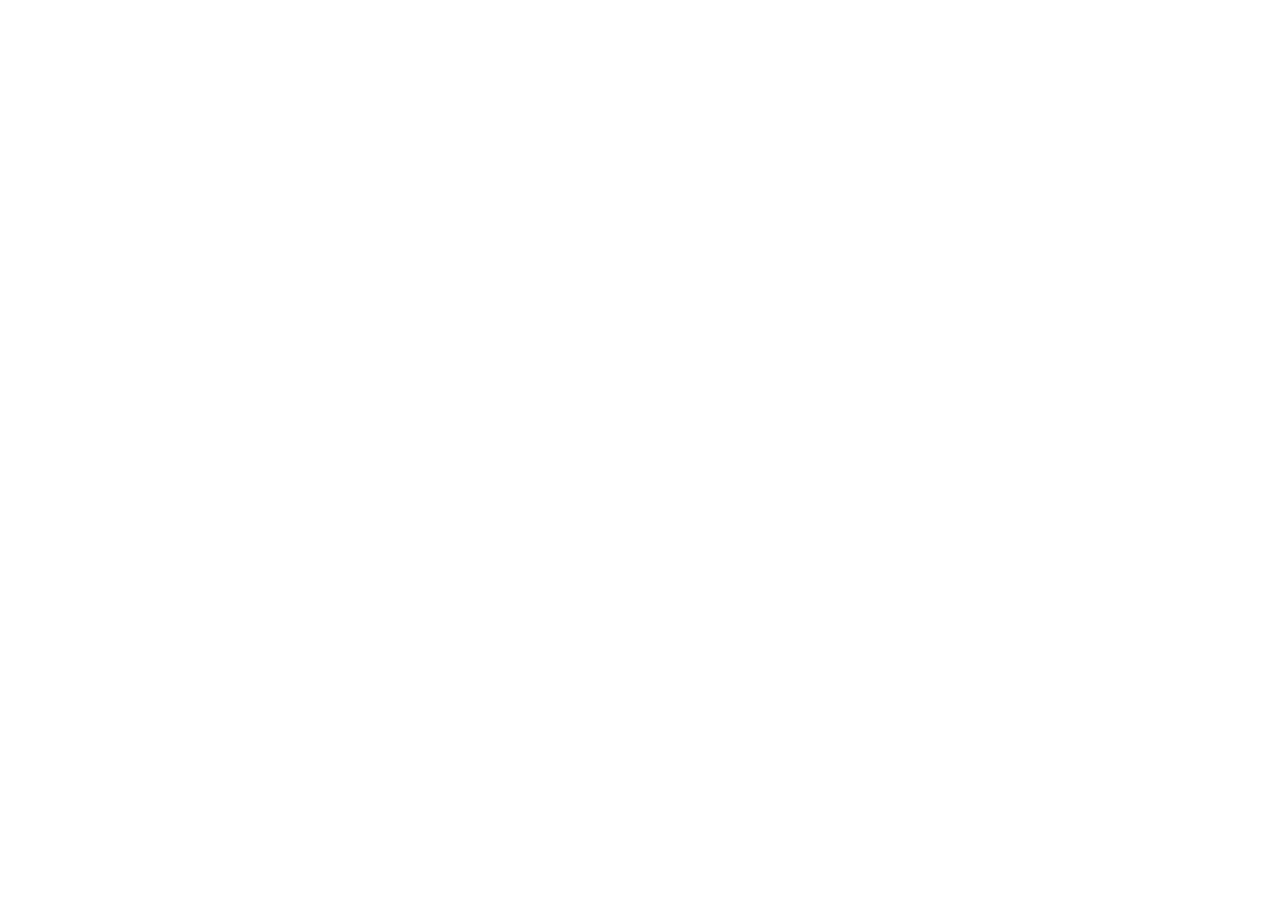
==== index.html @ 613fb5c0 "Add initial HTML structure and product loading script" ====
<!DOCTYPE html>
<html lang="en">
<head>
    <meta charset="UTF-8">
    <link rel="stylesheet" href="style.css">
</head>
<body>
    <div id="product-grid" class="container"></div>

    <script>
        async function loadSite() {
            const grid = document.getElementById('product-grid');
            const manifestRes = await fetch('manifest.json');
            const { products } = await manifestRes.json();

            for (const folder of products) {
                try {
                    const [dataRes, imgRes] = await Promise.all([
                        fetch(`products/${folder}/data.json`),
                        fetch(`products/${folder}/Img.json`)
                    ]);
                    
                    const data = await dataRes.json();
                    const imgData = await imgRes.json();
                    
                    const imageHtml = imgData.images && imgData.images.length > 0 
                        ? `<img src="${imgData.images[0]}" alt="${data.name}">` 
                        : '<div class="no-image">No Image</div>';

                    grid.innerHTML += `
                        <div class="card">
                            ${imageHtml}
                            <h3>${data.name}</h3>
                            <p>${data.price}</p>
                            <a href="payments.html" class="btn">Buy Now</a>
                        </div>
                    `;
                } catch (err) {
                    console.error("Error loading " + folder, err);
                }
            }
        }
        loadSite();
    </script>
</body>
</html>
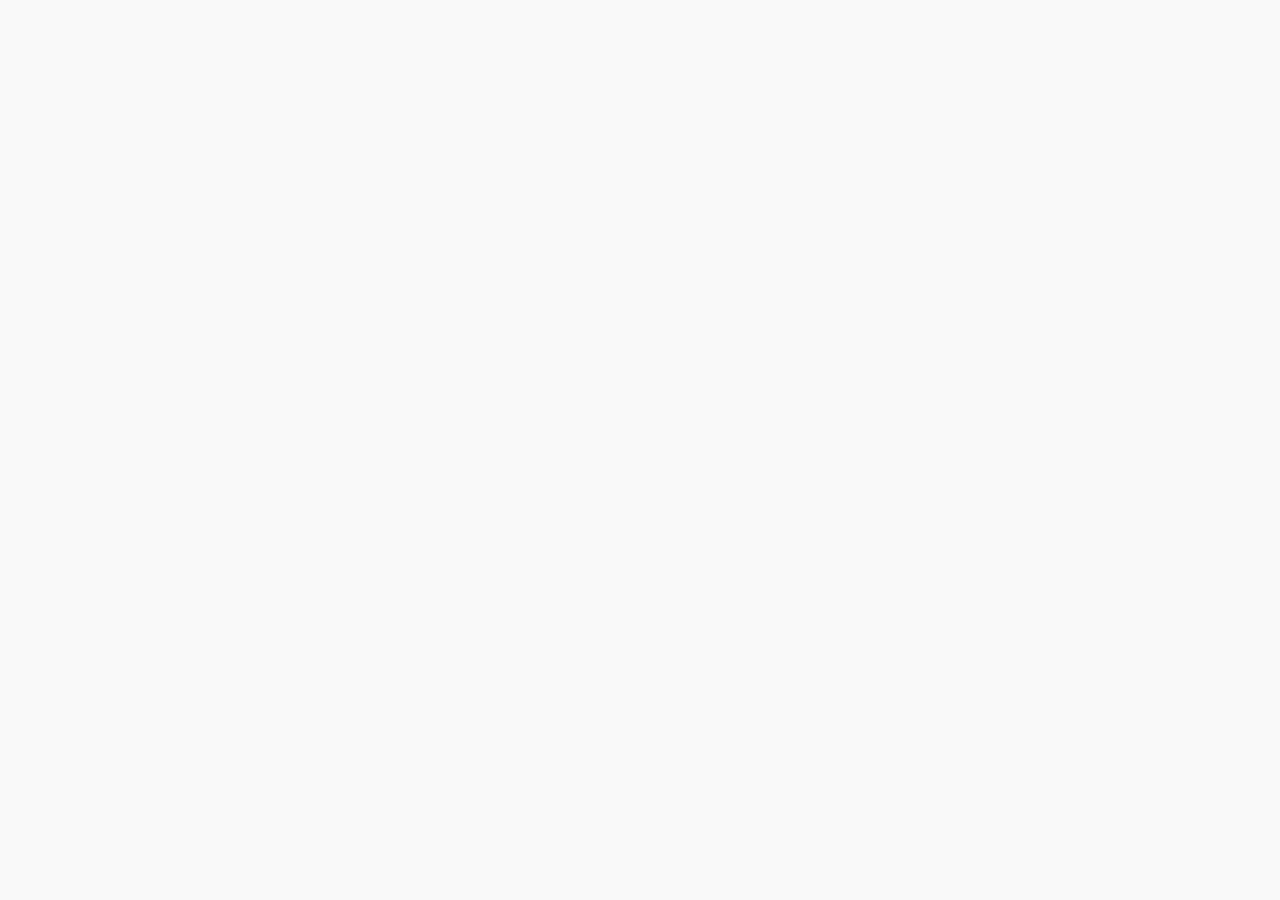
==== commit 7d95af6a: "Update index.html" ====
--- a/index.html
+++ b/index.html
@@ -5,39 +5,44 @@
     <link rel="stylesheet" href="style.css">
 </head>
 <body>
+    <div id="status" style="padding: 20px; color: red;"></div>
     <div id="product-grid" class="container"></div>
 
     <script>
         async function loadSite() {
             const grid = document.getElementById('product-grid');
-            const manifestRes = await fetch('manifest.json');
-            const { products } = await manifestRes.json();
+            const status = document.getElementById('status');
+            
+            try {
+                const manifestRes = await fetch('manifest.json');
+                if (!manifestRes.ok) throw new Error("Could not find manifest.json");
+                
+                const { products } = await manifestRes.json();
 
-            for (const folder of products) {
-                try {
-                    const [dataRes, imgRes] = await Promise.all([
-                        fetch(`products/${folder}/data.json`),
-                        fetch(`products/${folder}/Img.json`)
-                    ]);
-                    
-                    const data = await dataRes.json();
-                    const imgData = await imgRes.json();
-                    
-                    const imageHtml = imgData.images && imgData.images.length > 0 
-                        ? `<img src="${imgData.images[0]}" alt="${data.name}">` 
-                        : '<div class="no-image">No Image</div>';
-
-                    grid.innerHTML += `
-                        <div class="card">
-                            ${imageHtml}
-                            <h3>${data.name}</h3>
-                            <p>${data.price}</p>
-                            <a href="payments.html" class="btn">Buy Now</a>
-                        </div>
-                    `;
-                } catch (err) {
-                    console.error("Error loading " + folder, err);
+                for (const folder of products) {
+                    try {
+                        const [dataRes, imgRes] = await Promise.all([
+                            fetch(`products/${folder}/data.json`),
+                            fetch(`products/${folder}/Img.json`)
+                        ]);
+                        
+                        const data = await dataRes.json();
+                        const imgData = await imgRes.json();
+                        
+                        grid.innerHTML += `
+                            <div class="card">
+                                <img src="${imgData.images[0]}" alt="${data.name}">
+                                <h3>${data.name}</h3>
+                                <p>${data.price}</p>
+                                <a href="payments.html" class="btn">Buy Now</a>
+                            </div>
+                        `;
+                    } catch (e) {
+                        console.error("Error with product " + folder, e);
+                    }
                 }
+            } catch (e) {
+                status.innerText = "Error: " + e.message;
             }
         }
         loadSite();
--- a/style.css
+++ b/style.css
@@ -0,0 +1,6 @@
+* { margin: 0; padding: 0; box-sizing: border-box; }
+body { font-family: sans-serif; padding: 20px; background: #f9f9f9; }
+.container { display: grid; grid-template-columns: repeat(auto-fit, minmax(280px, 1fr)); gap: 20px; max-width: 1000px; margin: 0 auto; }
+.card { background: #fff; padding: 15px; border-radius: 12px; border: 1px solid #eee; text-align: center; }
+.card img { width: 100%; height: 200px; object-fit: cover; border-radius: 8px; margin-bottom: 10px; }
+.btn { display: inline-block; background: #000; color: #fff; padding: 10px 20px; border-radius: 6px; text-decoration: none; margin-top: 10px; }
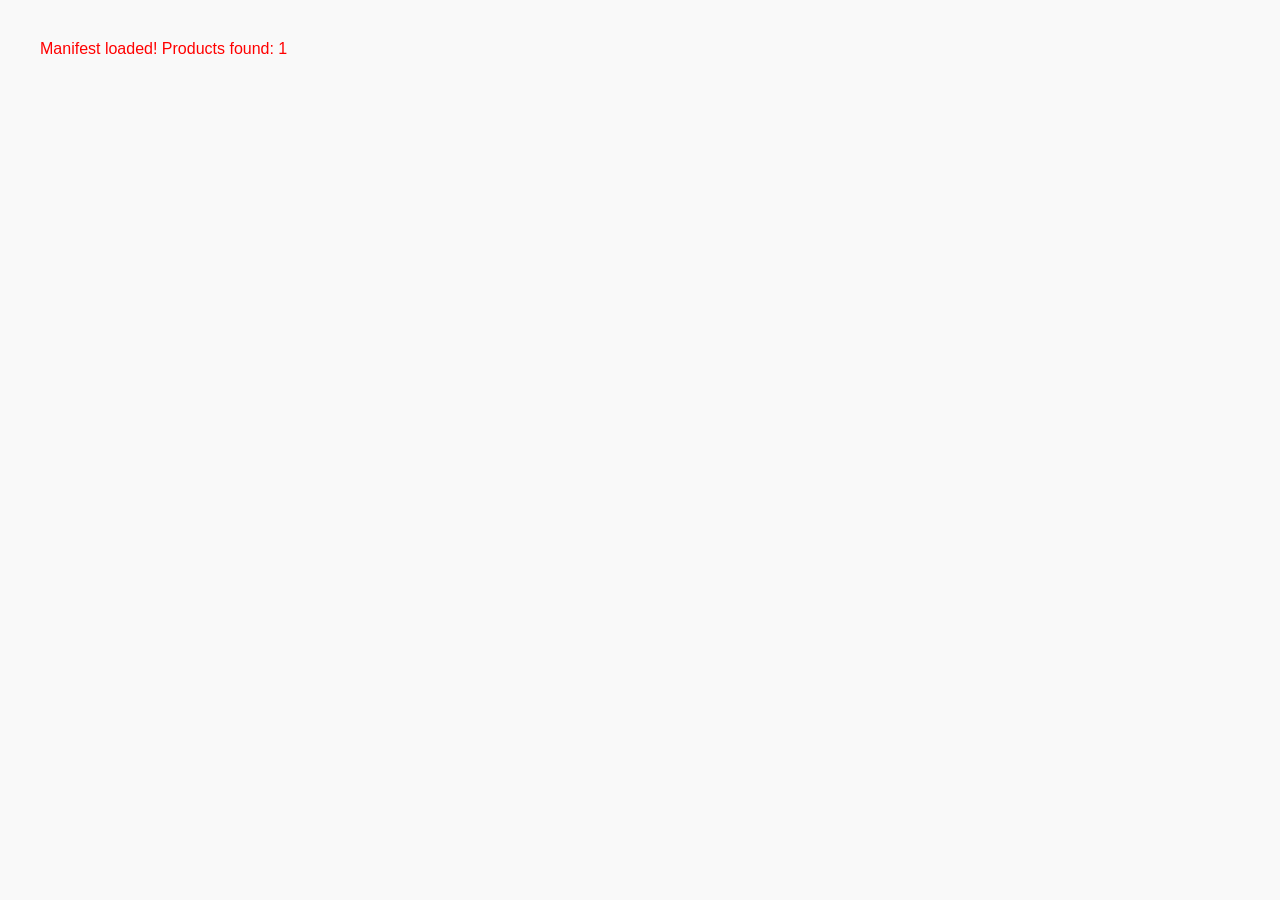
==== commit 01a225fa: "Update index.html" ====
--- a/index.html
+++ b/index.html
@@ -1,48 +1,25 @@
 <!DOCTYPE html>
-<html lang="en">
+<html>
 <head>
-    <meta charset="UTF-8">
     <link rel="stylesheet" href="style.css">
 </head>
 <body>
-    <div id="status" style="padding: 20px; color: red;"></div>
+    <div id="debug" style="padding: 20px; color: red; font-family: sans-serif;">Loading...</div>
     <div id="product-grid" class="container"></div>
 
     <script>
         async function loadSite() {
-            const grid = document.getElementById('product-grid');
-            const status = document.getElementById('status');
-            
+            const debug = document.getElementById('debug');
             try {
-                const manifestRes = await fetch('manifest.json');
-                if (!manifestRes.ok) throw new Error("Could not find manifest.json");
+                const response = await fetch('manifest.json');
+                if (!response.ok) throw new Error("Could not find manifest.json at root");
                 
-                const { products } = await manifestRes.json();
-
-                for (const folder of products) {
-                    try {
-                        const [dataRes, imgRes] = await Promise.all([
-                            fetch(`products/${folder}/data.json`),
-                            fetch(`products/${folder}/Img.json`)
-                        ]);
-                        
-                        const data = await dataRes.json();
-                        const imgData = await imgRes.json();
-                        
-                        grid.innerHTML += `
-                            <div class="card">
-                                <img src="${imgData.images[0]}" alt="${data.name}">
-                                <h3>${data.name}</h3>
-                                <p>${data.price}</p>
-                                <a href="payments.html" class="btn">Buy Now</a>
-                            </div>
-                        `;
-                    } catch (e) {
-                        console.error("Error with product " + folder, e);
-                    }
-                }
-            } catch (e) {
-                status.innerText = "Error: " + e.message;
+                const manifest = await response.json();
+                debug.innerText = "Manifest loaded! Products found: " + manifest.products.length;
+                
+                // If we get here, the manifest works!
+            } catch (err) {
+                debug.innerText = "CRITICAL ERROR: " + err.message;
             }
         }
         loadSite();
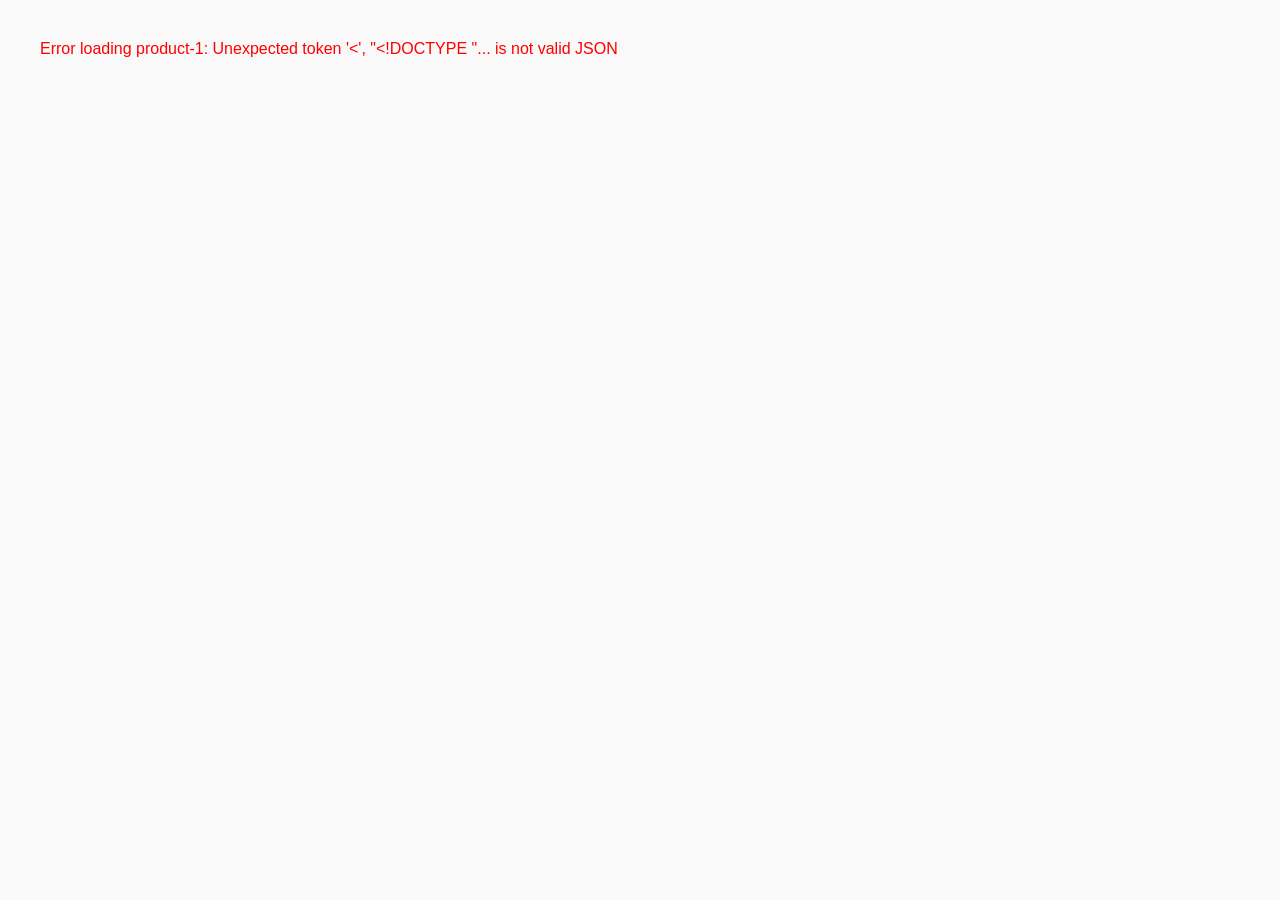
==== commit 4b25172a: "Refactor HTML structure and loading logic" ====
--- a/index.html
+++ b/index.html
@@ -1,25 +1,48 @@
 <!DOCTYPE html>
-<html>
+<html lang="en">
 <head>
+    <meta charset="UTF-8">
     <link rel="stylesheet" href="style.css">
 </head>
 <body>
-    <div id="debug" style="padding: 20px; color: red; font-family: sans-serif;">Loading...</div>
+    <div id="status" style="padding: 20px; color: red;"></div>
     <div id="product-grid" class="container"></div>
 
     <script>
         async function loadSite() {
-            const debug = document.getElementById('debug');
+            const grid = document.getElementById('product-grid');
+            const status = document.getElementById('status');
+            
             try {
-                const response = await fetch('manifest.json');
-                if (!response.ok) throw new Error("Could not find manifest.json at root");
-                
-                const manifest = await response.json();
-                debug.innerText = "Manifest loaded! Products found: " + manifest.products.length;
-                
-                // If we get here, the manifest works!
-            } catch (err) {
-                debug.innerText = "CRITICAL ERROR: " + err.message;
+                const manifestRes = await fetch('manifest.json');
+                const { products } = await manifestRes.json();
+                status.innerText = "Manifest loaded! Products found: " + products.length;
+
+                for (const folder of products) {
+                    try {
+                        const dataRes = await fetch(`products/${folder}/data.json`);
+                        const data = await dataRes.json();
+                        
+                        const imgRes = await fetch(`products/${folder}/Img.json`);
+                        const imgData = await imgRes.json();
+                        
+                        const imageUrl = (imgData.images && imgData.images.length > 0) ? imgData.images[0] : '';
+
+                        grid.innerHTML += `
+                            <div class="card">
+                                ${imageUrl ? `<img src="${imageUrl}" alt="${data.name}">` : ''}
+                                <h3>${data.name}</h3>
+                                <p>${data.price}</p>
+                                <a href="payments.html" class="btn">Buy Now</a>
+                            </div>
+                        `;
+                    } catch (e) {
+                        status.innerText = "Error loading " + folder + ": " + e.message;
+                        console.error(e);
+                    }
+                }
+            } catch (e) {
+                status.innerText = "Manifest Error: " + e.message;
             }
         }
         loadSite();
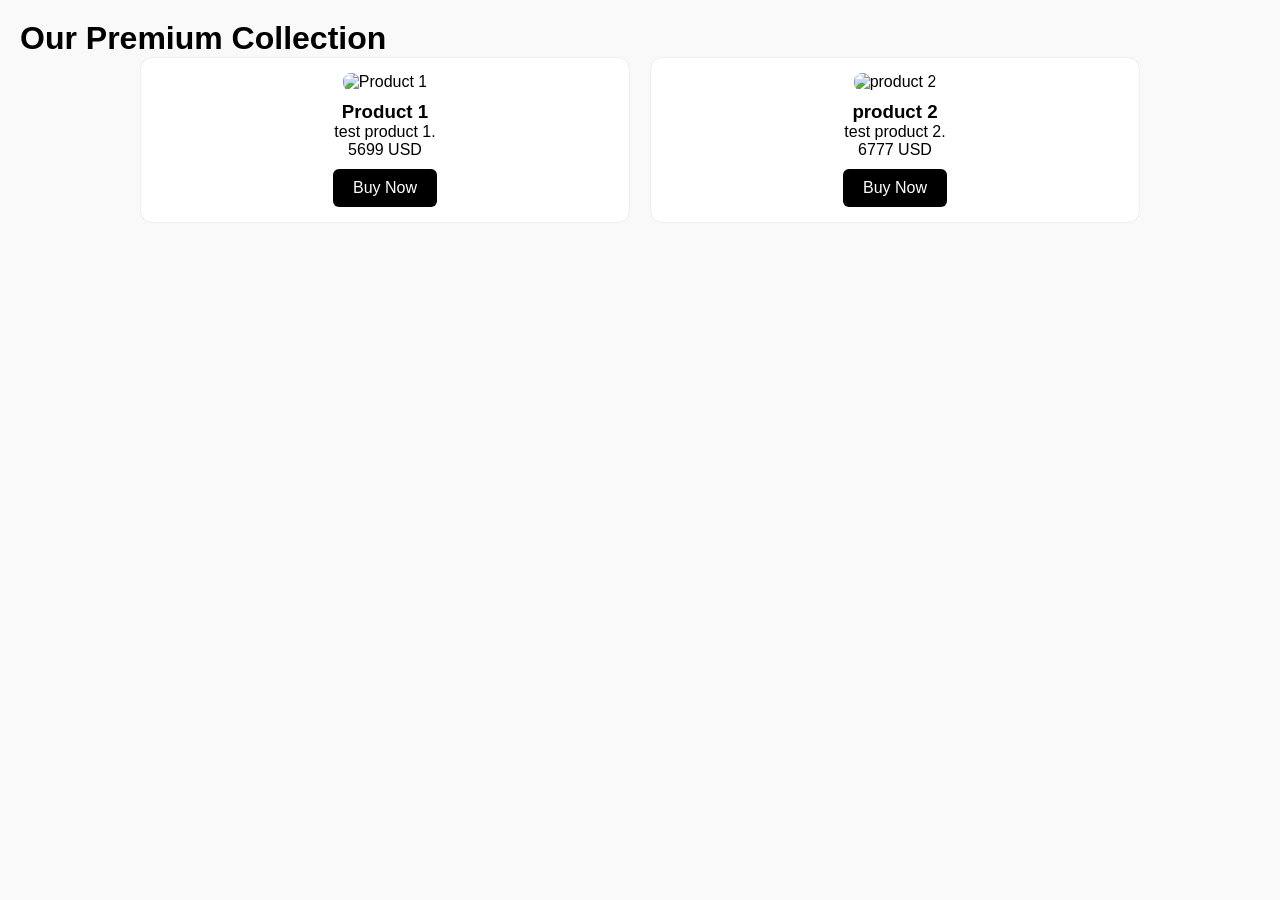
==== commit f7de10ac: "Update index.html" ====
--- a/index.html
+++ b/index.html
@@ -2,10 +2,17 @@
 <html lang="en">
 <head>
     <meta charset="UTF-8">
+    <meta name="viewport" content="width=device-width, initial-scale=1.0">
+    <title>Premium Store</title>
     <link rel="stylesheet" href="style.css">
 </head>
 <body>
-    <div id="status" style="padding: 20px; color: red;"></div>
+
+    <header>
+        <h1>Our Premium Collection</h1>
+    </header>
+
+    <div id="status" style="text-align: center; color: #666; margin-bottom: 20px;">Loading catalog...</div>
     <div id="product-grid" class="container"></div>
 
     <script>
@@ -16,33 +23,35 @@
             try {
                 const manifestRes = await fetch('manifest.json');
                 const { products } = await manifestRes.json();
-                status.innerText = "Manifest loaded! Products found: " + products.length;
+                status.style.display = 'none';
 
                 for (const folder of products) {
                     try {
-                        const dataRes = await fetch(`products/${folder}/data.json`);
+                        const [dataRes, imgRes] = await Promise.all([
+                            fetch(`products/${folder}/data.json`),
+                            fetch(`products/${folder}/Img.json`)
+                        ]);
+                        
                         const data = await dataRes.json();
-                        
-                        const imgRes = await fetch(`products/${folder}/Img.json`);
                         const imgData = await imgRes.json();
                         
                         const imageUrl = (imgData.images && imgData.images.length > 0) ? imgData.images[0] : '';
 
                         grid.innerHTML += `
                             <div class="card">
-                                ${imageUrl ? `<img src="${imageUrl}" alt="${data.name}">` : ''}
+                                ${imageUrl ? `<img src="${imageUrl}" alt="${data.name}">` : '<div class="no-img">No Image</div>'}
                                 <h3>${data.name}</h3>
-                                <p>${data.price}</p>
+                                <p class="desc">${data.description}</p>
+                                <p class="price">${data.price}</p>
                                 <a href="payments.html" class="btn">Buy Now</a>
                             </div>
                         `;
                     } catch (e) {
-                        status.innerText = "Error loading " + folder + ": " + e.message;
-                        console.error(e);
+                        console.error("Error loading " + folder, e);
                     }
                 }
             } catch (e) {
-                status.innerText = "Manifest Error: " + e.message;
+                status.innerText = "Error loading store: " + e.message;
             }
         }
         loadSite();
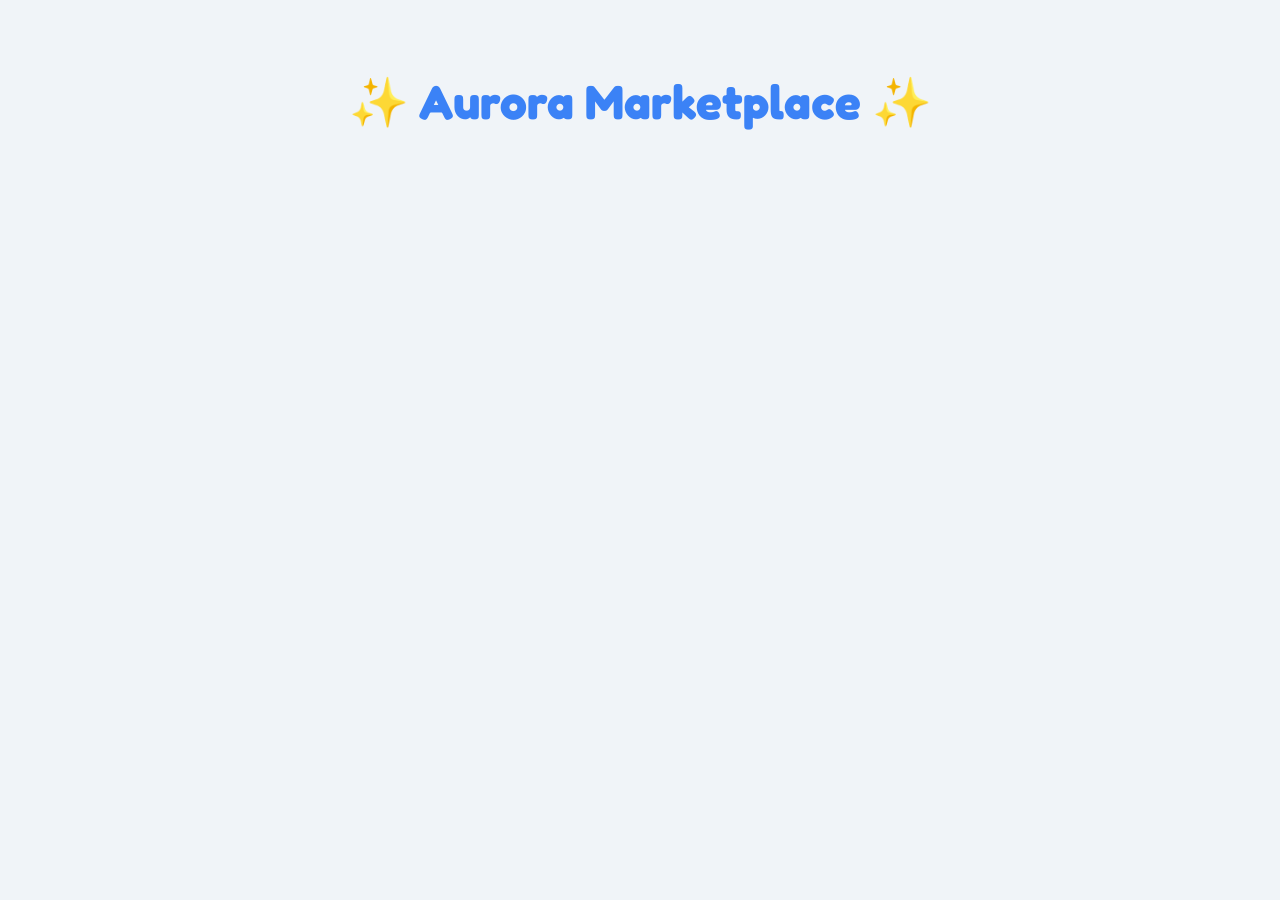
==== commit 68b5f9fc: "Update index.html" ====
--- a/index.html
+++ b/index.html
@@ -3,58 +3,45 @@
 <head>
     <meta charset="UTF-8">
     <meta name="viewport" content="width=device-width, initial-scale=1.0">
-    <title>Premium Store</title>
-    <link rel="stylesheet" href="style.css">
+    <title>Aurora Marketplace</title>
+    <style>
+        @import url('https://fonts.googleapis.com/css2?family=Fredoka:wght@400;700&display=swap');
+        body { background: #f0f4f8; color: #1e293b; font-family: 'Fredoka', sans-serif; margin: 0; padding: 40px 20px; }
+        header { text-align: center; margin-bottom: 60px; }
+        h1 { font-size: 3rem; color: #3b82f6; }
+        .container { display: grid; grid-template-columns: repeat(auto-fill, minmax(280px, 1fr)); gap: 30px; max-width: 1100px; margin: 0 auto; }
+        .card { background: #fff; padding: 25px; border-radius: 30px; border: 4px solid #e2e8f0; text-align: center; transition: all 0.4s cubic-bezier(0.175, 0.885, 0.32, 1.275); box-shadow: 0 10px 15px -3px rgba(0,0,0,0.1); }
+        .card:hover { transform: translateY(-15px) scale(1.03); border-color: #3b82f6; }
+        .card img { width: 100%; height: 200px; object-fit: cover; border-radius: 20px; margin-bottom: 20px; }
+        .price { font-size: 1.5rem; color: #10b981; font-weight: 700; margin: 15px 0; }
+        .btn { display: block; background: #3b82f6; color: #fff; padding: 15px; border-radius: 50px; text-decoration: none; font-weight: bold; font-size: 1.1rem; box-shadow: 0 4px 0 #1d4ed8; }
+        .btn:active { transform: translateY(4px); box-shadow: none; }
+    </style>
 </head>
 <body>
-
-    <header>
-        <h1>Our Premium Collection</h1>
-    </header>
-
-    <div id="status" style="text-align: center; color: #666; margin-bottom: 20px;">Loading catalog...</div>
+    <header><h1>✨ Aurora Marketplace ✨</h1></header>
     <div id="product-grid" class="container"></div>
-
     <script>
-        async function loadSite() {
+        async function loadStore() {
             const grid = document.getElementById('product-grid');
-            const status = document.getElementById('status');
-            
             try {
-                const manifestRes = await fetch('manifest.json');
-                const { products } = await manifestRes.json();
-                status.style.display = 'none';
-
-                for (const folder of products) {
-                    try {
-                        const [dataRes, imgRes] = await Promise.all([
-                            fetch(`products/${folder}/data.json`),
-                            fetch(`products/${folder}/Img.json`)
-                        ]);
-                        
-                        const data = await dataRes.json();
-                        const imgData = await imgRes.json();
-                        
-                        const imageUrl = (imgData.images && imgData.images.length > 0) ? imgData.images[0] : '';
-
-                        grid.innerHTML += `
-                            <div class="card">
-                                ${imageUrl ? `<img src="${imageUrl}" alt="${data.name}">` : '<div class="no-img">No Image</div>'}
-                                <h3>${data.name}</h3>
-                                <p class="desc">${data.description}</p>
-                                <p class="price">${data.price}</p>
-                                <a href="payments.html" class="btn">Buy Now</a>
-                            </div>
-                        `;
-                    } catch (e) {
-                        console.error("Error loading " + folder, e);
-                    }
+                const res = await fetch('catalog.json');
+                const { files } = await res.json();
+                for (const file of files) {
+                    const p = await (await fetch('products/' + file)).json();
+                    grid.innerHTML += `
+                        <div class="card">
+                            <img src="${p.image}" alt="${p.name}">
+                            <h3>${p.name}</h3>
+                            <p style="color:#64748b; margin:10px 0;">${p.description}</p>
+                            <div class="price">${p.price}</div>
+                            <a href="payments.html" class="btn">BUY NOW</a>
+                        </div>
+                    `;
                 }
-            } catch (e) {
-                status.innerText = "Error loading store: " + e.message;
-            }
+            } catch (e) { console.error("Error loading store:", e); }
         }
-        loadSite();
+        loadStore();
     </script>
 </body>
 </html>
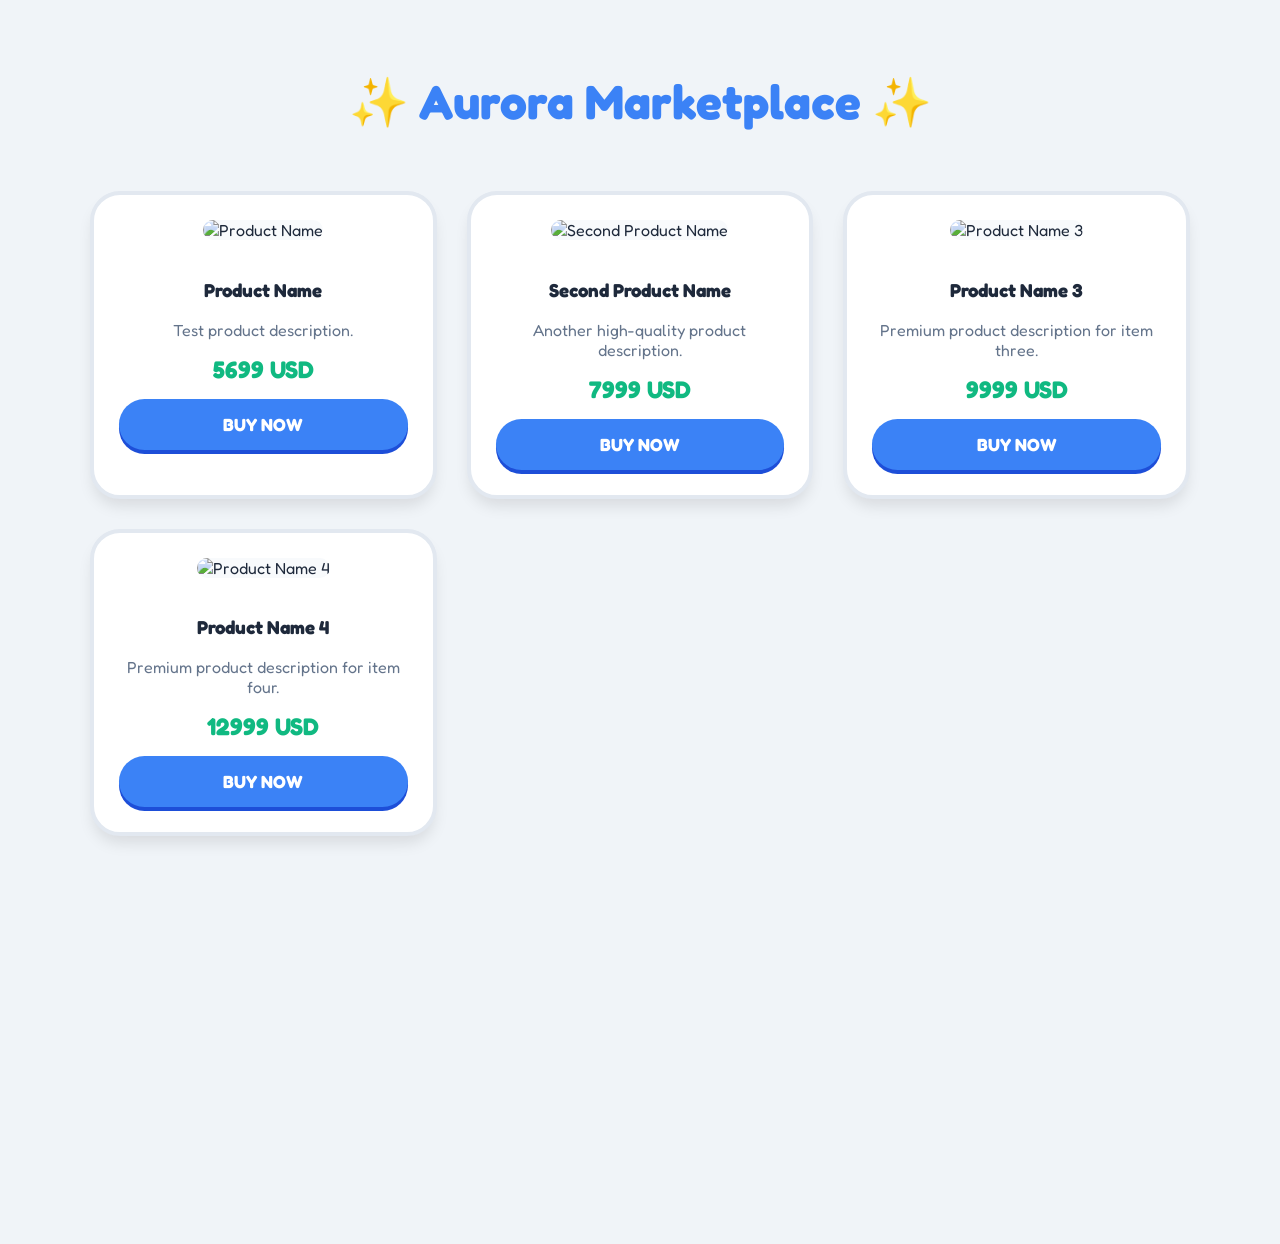
==== commit 2c414527: "Refactor product loading and add error handling" ====
--- a/index.html
+++ b/index.html
@@ -12,10 +12,9 @@
         .container { display: grid; grid-template-columns: repeat(auto-fill, minmax(280px, 1fr)); gap: 30px; max-width: 1100px; margin: 0 auto; }
         .card { background: #fff; padding: 25px; border-radius: 30px; border: 4px solid #e2e8f0; text-align: center; transition: all 0.4s cubic-bezier(0.175, 0.885, 0.32, 1.275); box-shadow: 0 10px 15px -3px rgba(0,0,0,0.1); }
         .card:hover { transform: translateY(-15px) scale(1.03); border-color: #3b82f6; }
-        .card img { width: 100%; height: 200px; object-fit: cover; border-radius: 20px; margin-bottom: 20px; }
+        .card img { width: 100%; height: 200px; object-fit: cover; border-radius: 20px; margin-bottom: 20px; background-color: #f8fafc; }
         .price { font-size: 1.5rem; color: #10b981; font-weight: 700; margin: 15px 0; }
         .btn { display: block; background: #3b82f6; color: #fff; padding: 15px; border-radius: 50px; text-decoration: none; font-weight: bold; font-size: 1.1rem; box-shadow: 0 4px 0 #1d4ed8; }
-        .btn:active { transform: translateY(4px); box-shadow: none; }
     </style>
 </head>
 <body>
@@ -26,22 +25,27 @@
             const grid = document.getElementById('product-grid');
             try {
                 const res = await fetch('catalog.json');
-                const { files } = await res.json();
-                for (const file of files) {
-                    const p = await (await fetch('products/' + file)).json();
-                    grid.innerHTML += `
-                        <div class="card">
-                            <img src="${p.image}" alt="${p.name}">
-                            <h3>${p.name}</h3>
-                            <p style="color:#64748b; margin:10px 0;">${p.description}</p>
-                            <div class="price">${p.price}</div>
-                            <a href="payments.html" class="btn">BUY NOW</a>
-                        </div>
+                const data = await res.json();
+                
+                for (const file of data.files) {
+                    const pRes = await fetch('products/' + file);
+                    if (!pRes.ok) continue;
+                    const p = await pRes.json();
+                    
+                    const card = document.createElement('div');
+                    card.className = 'card';
+                    card.innerHTML = `
+                        <img src="${p.image}" alt="${p.name}" onerror="this.src='https://via.placeholder.com/200'">
+                        <h3>${p.name}</h3>
+                        <p style="color:#64748b; margin:10px 0;">${p.description}</p>
+                        <div class="price">${p.price}</div>
+                        <a href="payments.html" class="btn">BUY NOW</a>
                     `;
+                    grid.appendChild(card);
                 }
             } catch (e) { console.error("Error loading store:", e); }
         }
-        loadStore();
+        window.addEventListener('DOMContentLoaded', loadStore);
     </script>
 </body>
 </html>
